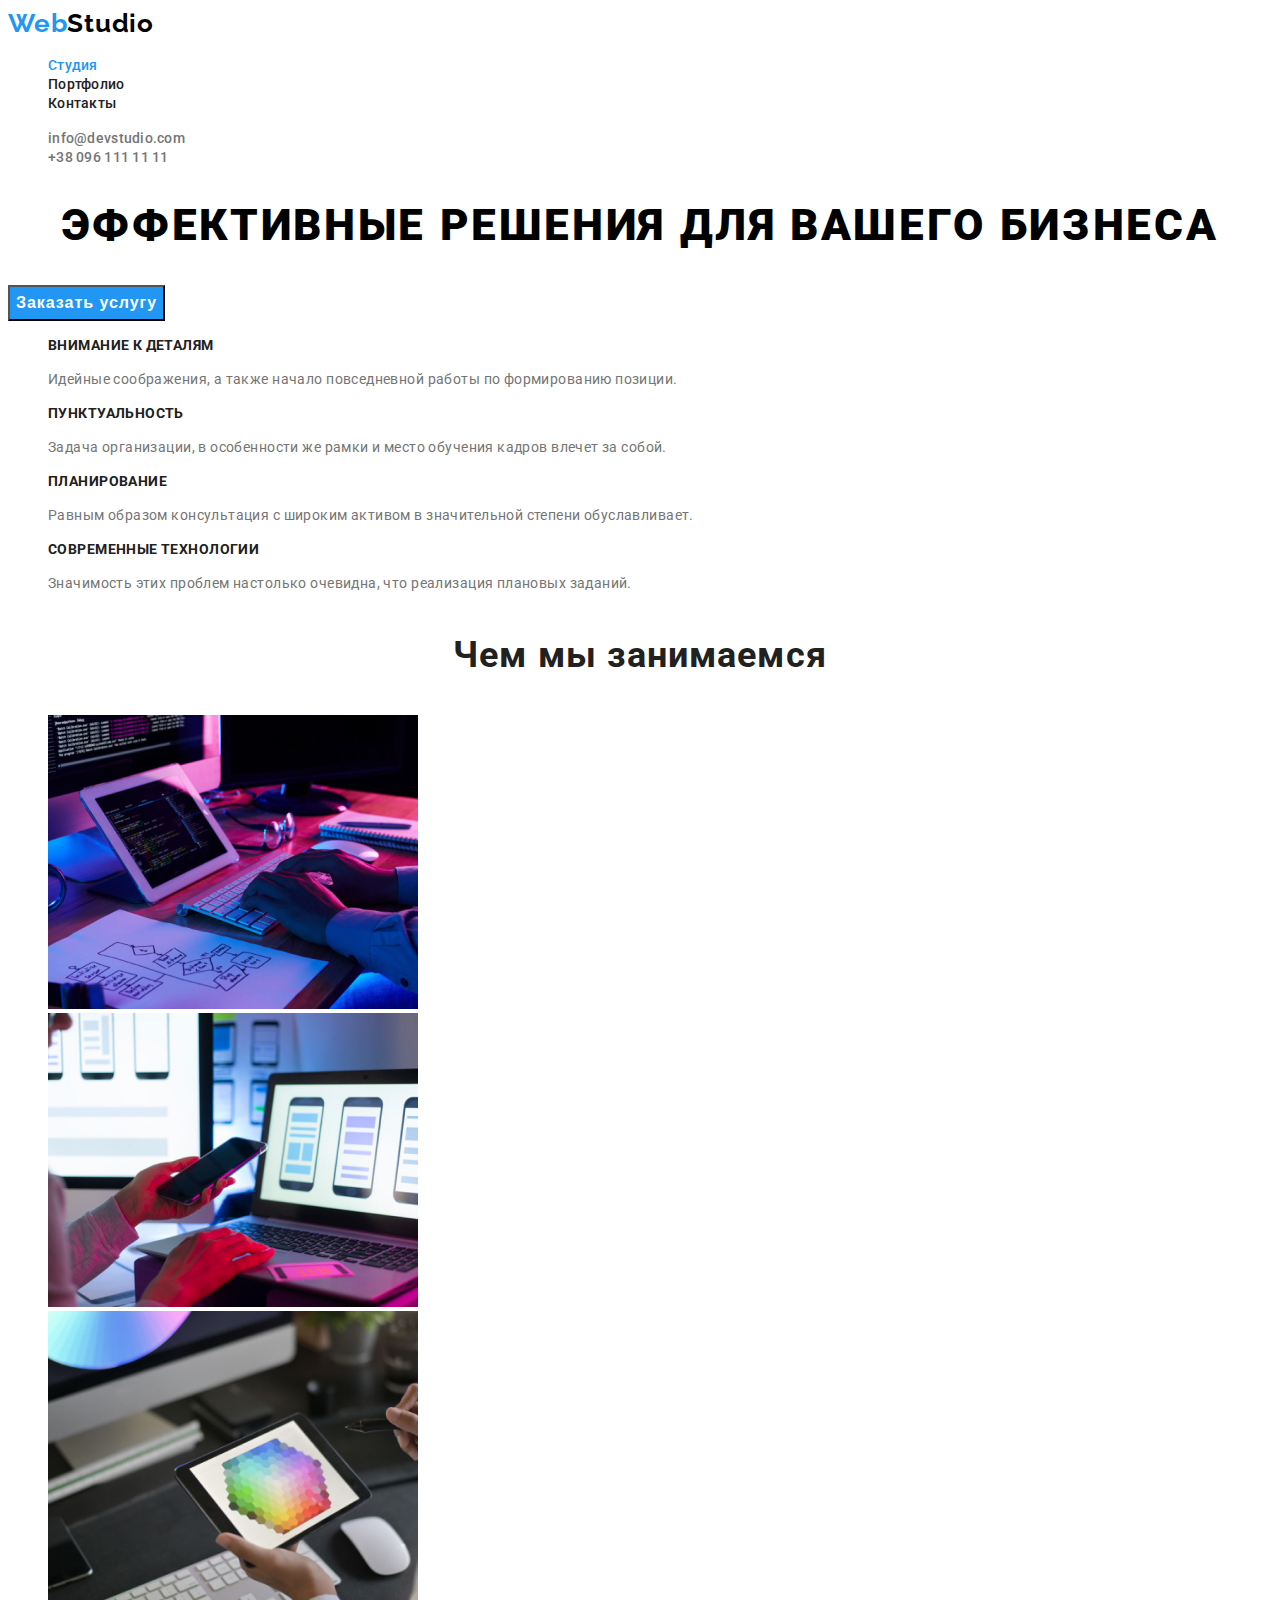
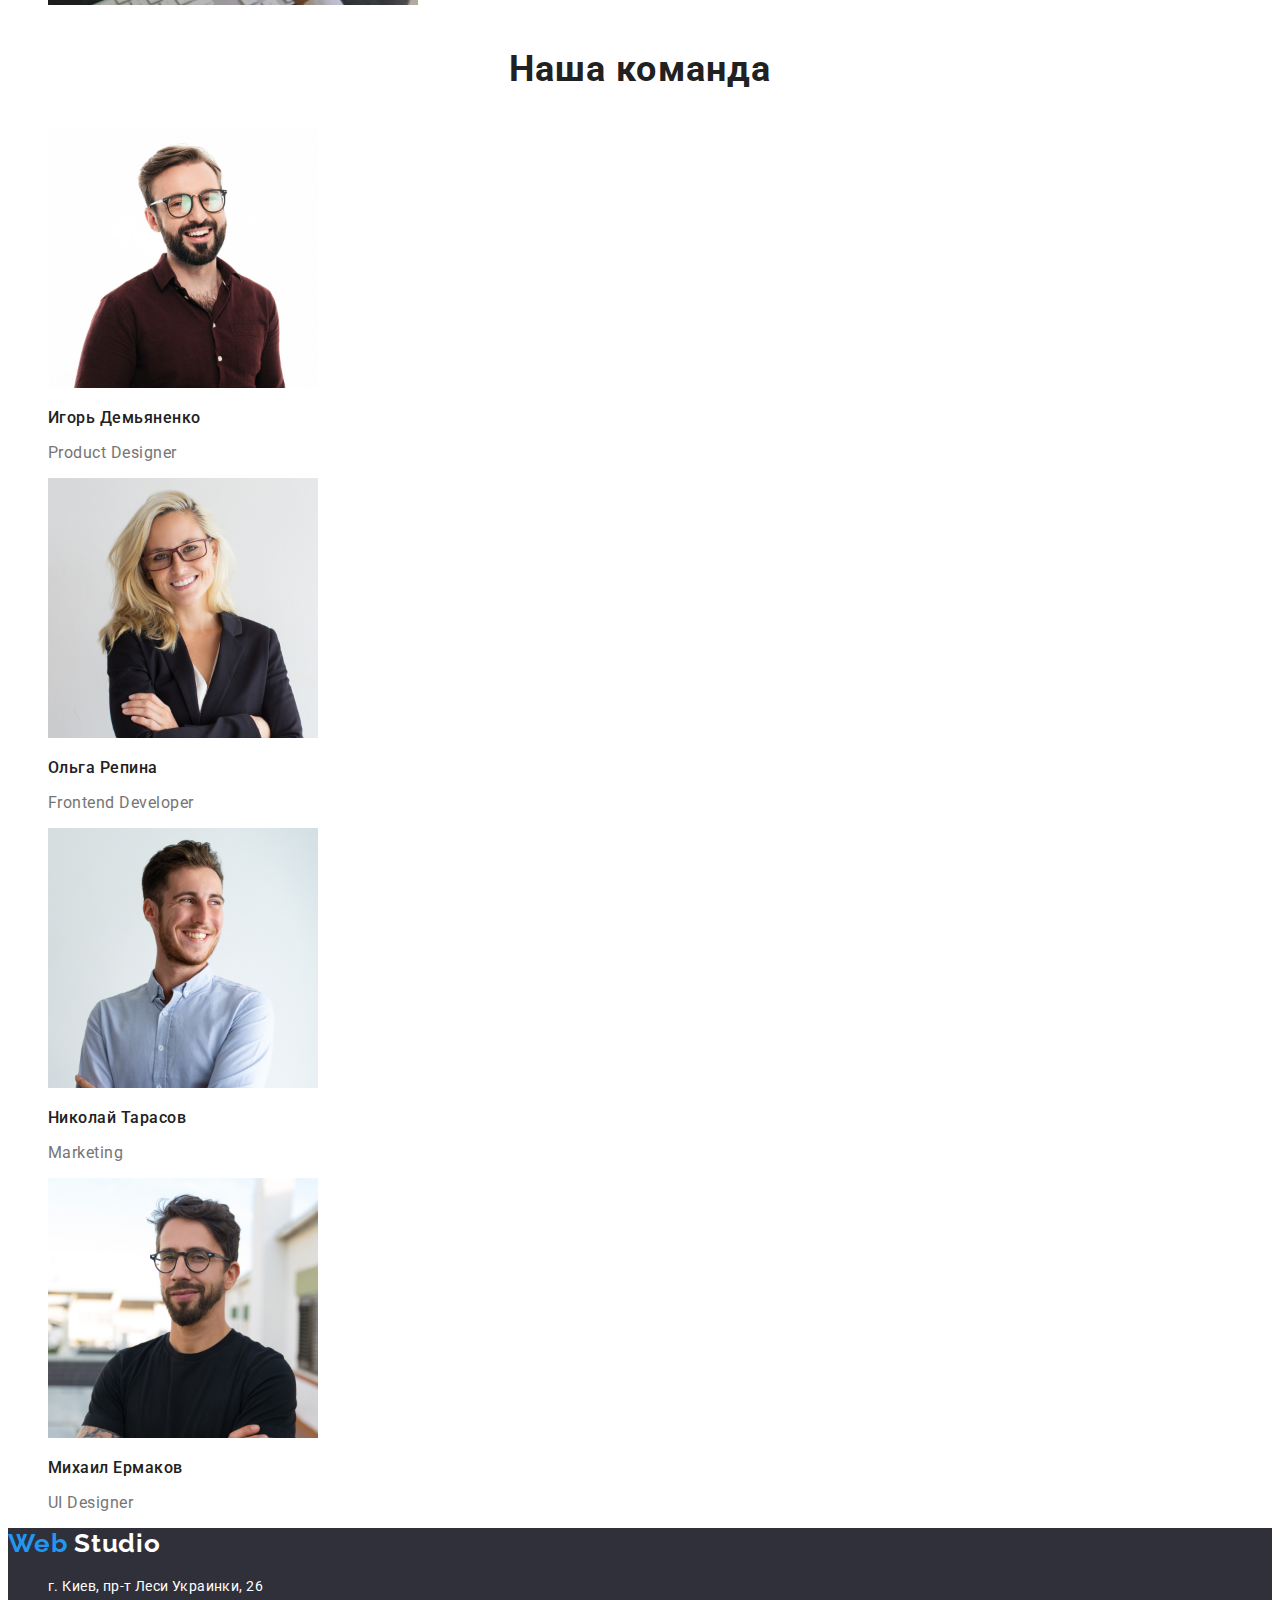
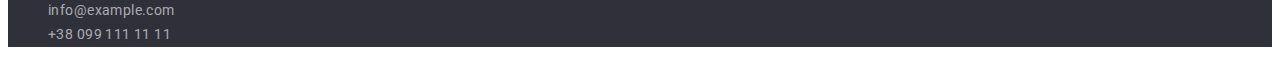
==== index.html @ b29f5819 "Склонировал з ДЗ-2" ====
<!DOCTYPE html>
<html lang="ru">

<head>
  <meta charset="UTF-8" />
  <meta name="viewport" content="width=device-width, initial-scale=1.0" />
  <title>WebStudio</title>
  <link rel="preconnect" href="https://fonts.gstatic.com">
  <link href="https://fonts.googleapis.com/css2?family=Raleway:wght@700&family=Roboto:wght@400;500;700;900&display=swap"
    rel="stylesheet">
  <link rel="stylesheet" href="./css/style.css">
</head>

<body>
  <!-- Шапка -->
  <header class="header">
    <nav class="navigation">
      <a class="logo" href="./index.html"><span class="logo-color">Web</span>Studio</a>
      <ul class="navigation-list">
        <li class="navigation-list-item">
          <a class="navigation-list-link current" href="./index.html">Студия</a>
        </li>
        <li class="navigation-list-item">
          <a class="navigation-list-link" href="portfolio.html">Портфолио</a>
        </li>
        <li class="navigation-list-item">
          <a class="navigation-list-link" href="#">Контакты</a>
        </li>
      </ul>
    </nav>
    <ul class="contact-list">
      <li class="contact-list-item">
        <a class="contact-list-link" href="mailto:info@devstudio.com">info@devstudio.com</a>
      </li>
      <li>
        <a class="contact-list-link" href="tel:+380961111111">+38 096 111 11 11</a>
      </li>
    </ul>
  </header>
  <main>
    <!-- Герой -->
    <section class="hero">
      <h1 class="hero-title">Эффективные решения для вашего бизнеса</h1>
      <button class="hero-button" type="button">Заказать услугу</button>
    </section>

    <!-- Особенности -->
    <section class="features">
      <h2 class="visually-hidden">Особенности</h2>
      <ul class="features-list">
        <li class="features-item">
          <h3 class="features-title">Внимание к деталям</h3>
          <p class="features-desc">
            Идейные соображения, а также начало повседневной работы по
            формированию позиции.
          </p>
        </li>
        <li class="features-item">
          <h3 class="features-title">Пунктуальность</h3>
          <p class="features-desc">
            Задача организации, в особенности же рамки и место обучения кадров
            влечет за собой.
          </p>
        </li>
        <li class="features-item">
          <h3 class="features-title">Планирование</h3>
          <p class="features-desc">
            Равным образом консультация с широким активом в значительной
            степени обуславливает.
          </p>
        </li>
        <li class="features-item">
          <h3 class="features-title">Современные технологии</h3>
          <p class="features-desc">
            Значимость этих проблем настолько очевидна, что реализация
            плановых заданий.
          </p>
        </li>
      </ul>
    </section>

    <!-- Чем мы занимаемся -->
    <section class="development">
      <h2 class="section-title">Чем мы занимаемся</h2>
      <ul class="development-list">
        <li class="development-item">
          <img class="development-img" src="./images/box-1.jpg" alt="Десктопные приложения" />
        </li>
        <li class="development-item">
          <img class="development-img" src="./images/box-2.jpg" alt="Мобильные приложения" />
        </li>
        <li class="development-item">
          <img class="development-img" src="./images/box-3.jpg" alt="Дизайнерские решения" />
        </li>
      </ul>
    </section>

    <!-- Наша команда -->
    <section class="team">
      <h2 class="section-title">Наша команда</h2>
      <ul class="team-list">
        <li class="team-list-item">
          <img class="team-list-img" src="./images/team-1.jpg" alt="фото Игорь Демьяненко" />
          <h3 class="team-list-title">Игорь Демьяненко</h3>
          <p class="team-list-desc">Product Designer</p>
        </li>
        <li class="team-list-item">
          <img class="team-list-img" src="./images/team-2.jpg" alt="фото Ольга Репина" />
          <h3 class="team-list-title">Ольга Репина</h3>
          <p class="team-list-desc">Frontend Developer</p>
        </li>
        <li class="team-list-item">
          <img class="team-list-img" src="./images/team-3.jpg" alt="фото Николай Тарасов" />
          <h3 class="team-list-title">Николай Тарасов</h3>
          <p class="team-list-desc">Marketing</p>
        </li>
        <li class="team-list-item">
          <img class="team-list-img" src="./images/team-4.jpg" alt="фото Михаил Ермаков" />
          <h3 class="team-list-title">Михаил Ермаков</h3>
          <p class="team-list-desc">UI Designer</p>
        </li>
      </ul>
    </section>
  </main>
  <!-- Футер -->
  <footer class="footer">
    <a class="logo" href="./index.html">
      <span class="logo-color">Web</span>
      <span class="logo-color-footer">Studio</span>
    </a>
    <address>
      <ul class="footer-contact">
        <li class="footer-contact-list">
          <a class="footer-contact-link addr" href="https://goo.gl/maps/dvo8h2LJfjRiSJft5" target="_blank">г. Киев, пр-т
            Леси
            Украинки, 26</a>
        </li>
        <li class="footer-contact-list">
          <a class="footer-contact-link" href="mailto:info@example.com">info@example.com</a>
        </li>

        <li class="footer-contact-list">
          <a class="footer-contact-link" href="tel:+380991111111">+38 099 111 11 11</a>
        </li>
      </ul>
    </address>
  </footer>
</body>

</html>
---- css/style.css ----
:root {
  --main-font: "Roboto", sans-serif;
  --logo-font: "Raleway", sans-serif;
  --accent-color: #2196f3;
  --main-color: #757575;
  --title-color: #212121;
  --hero-title-color: #ffffff;
  --first-logo-color: #000000;
  --secondary-logo-color: #ffffff;
  --footer-addr-color: #ffffff;
  --footer-contact-color: rgba(255, 255, 255, 0.6);
  --footer-background-color: #2f303a;
  --white: #ffffff;
}

/* ==================== INDEX.HTML ==================== */

/* ========== GENERAL STYLES ========== */
body {
  font-family: var(--main-font);
}
a {
  text-decoration: none;
}

ul {
  list-style: none;
}

address {
  font-style: normal;
}

.section-title {
  font-weight: 700;
  font-size: 36px;
  line-height: 1.667;
  text-align: center;
  letter-spacing: 0.03em;
  color: var(--title-color);
}

/* ========== HEADER ========== */

.header .current {
  color: var(--accent-color);
}

.logo {
  font-family: var(--logo-font);
  font-weight: 700;
  font-size: 26px;
  line-height: 1.192;
  letter-spacing: 0.03em;
  color: var(--first-logo-color);
}

.logo .logo-color {
  color: var(--accent-color);
}

.navigation-list-link {
  font-weight: 500;
  font-size: 14px;
  line-height: 1.143;
  letter-spacing: 0.02em;
  color: var(--title-color);
}

.navigation-list-link:hover,
.navigation-list-link:focus {
  color: var(--accent-color);
}

.contact-list-link {
  font-weight: 500;
  font-size: 14px;
  line-height: 1.143;
  letter-spacing: 0.02em;
  color: var(--main-color);
}

.contact-list-link:hover,
.contact-list-link:focus {
  color: var(--accent-color);
}

/* ========== HERO ========== */
.hero-title {
  font-weight: 900;
  font-size: 44px;
  line-height: 1.364;
  text-align: center;
  letter-spacing: 0.06em;
  text-transform: uppercase;
  /* color: var(--hero-title-color); */
}

.hero-button {
  font-weight: 700;
  font-size: 16px;
  line-height: 1.875;
  /* display: flex;
  align-items: center;
  text-align: center; */
  letter-spacing: 0.06em;
  color: var(--hero-title-color);
  background-color: var(--accent-color);
}

/* ========== FEATURES ========== */
.visually-hidden {
  position: absolute;
  width: 1px;
  height: 1px;
  margin: -1px;
  border: 0;
  padding: 0;

  white-space: nowrap;
  clip-path: inset(100%);
  clip: rect(0 0 0 0);
  overflow: hidden;
}
.features-title {
  font-weight: 700;
  font-size: 14px;
  line-height: 1.143;
  letter-spacing: 0.03em;
  text-transform: uppercase;
  color: var(--title-color);
}
.features-desc {
  font-weight: normal;
  font-size: 14px;
  line-height: 1.715;
  letter-spacing: 0.03em;
  color: var(--main-color);
}

/* ========== DEVELOPMENT ========== */

.development-img {
  width: 370px;
  height: 294px;
}

/* ========== TEAM ========== */
.team-list-img {
  width: 270px;
  height: 260px;
}

.team-list-title {
  font-weight: 500;
  font-size: 16px;
  line-height: 1.188;
  /* text-align: center; */
  letter-spacing: 0.03em;
  color: var(--title-color);
}

.team-list-desc {
  font-weight: 400;
  font-size: 16px;
  line-height: 1.188;
  /* text-align: center; */
  letter-spacing: 0.03em;
  color: var(--main-color);
}

/* ========== FOOTER ========== */
.logo .logo-color-footer {
  color: var(--secondary-logo-color);
}

.footer-contact-link {
  font-weight: 400;
  font-size: 14px;
  line-height: 1.714;
  letter-spacing: 0.03em;
  color: var(--footer-contact-color);
}

.footer-contact-link.addr {
  color: var(--footer-addr-color);
}

.footer {
  background-color: var(--footer-background-color);
}

.footer-contact-link:hover,
.footer-contact-link:focus {
  color: var(--accent-color);
}

/* ==================== PORTFOLIO.HTML ==================== */

/* ========== FILTERS ========== */

.button {
  font-family: inherit;
  font-weight: 500;
  font-size: 16px;
  line-height: 1.625;
  text-align: center;
  letter-spacing: 0.03em;
  color: var(--title-color);
}

.button:hover,
.button:focus {
  color: var(--white);
  background-color: var(--accent-color);
}

/* ========== PORTFOLIO LIST ========== */
.portfolio-link-img {
  width: 370px;
  height: 294px;
}
.portfolio-link-title {
  font-weight: 700;
  font-size: 18px;
  line-height: 2;
  color: var(--title-color);
}

.portfolio-link-desc {
  font-weight: 400;
  font-size: 16px;
  line-height: 1.875;
  letter-spacing: 0.03em;
  color: var(--main-color);
}
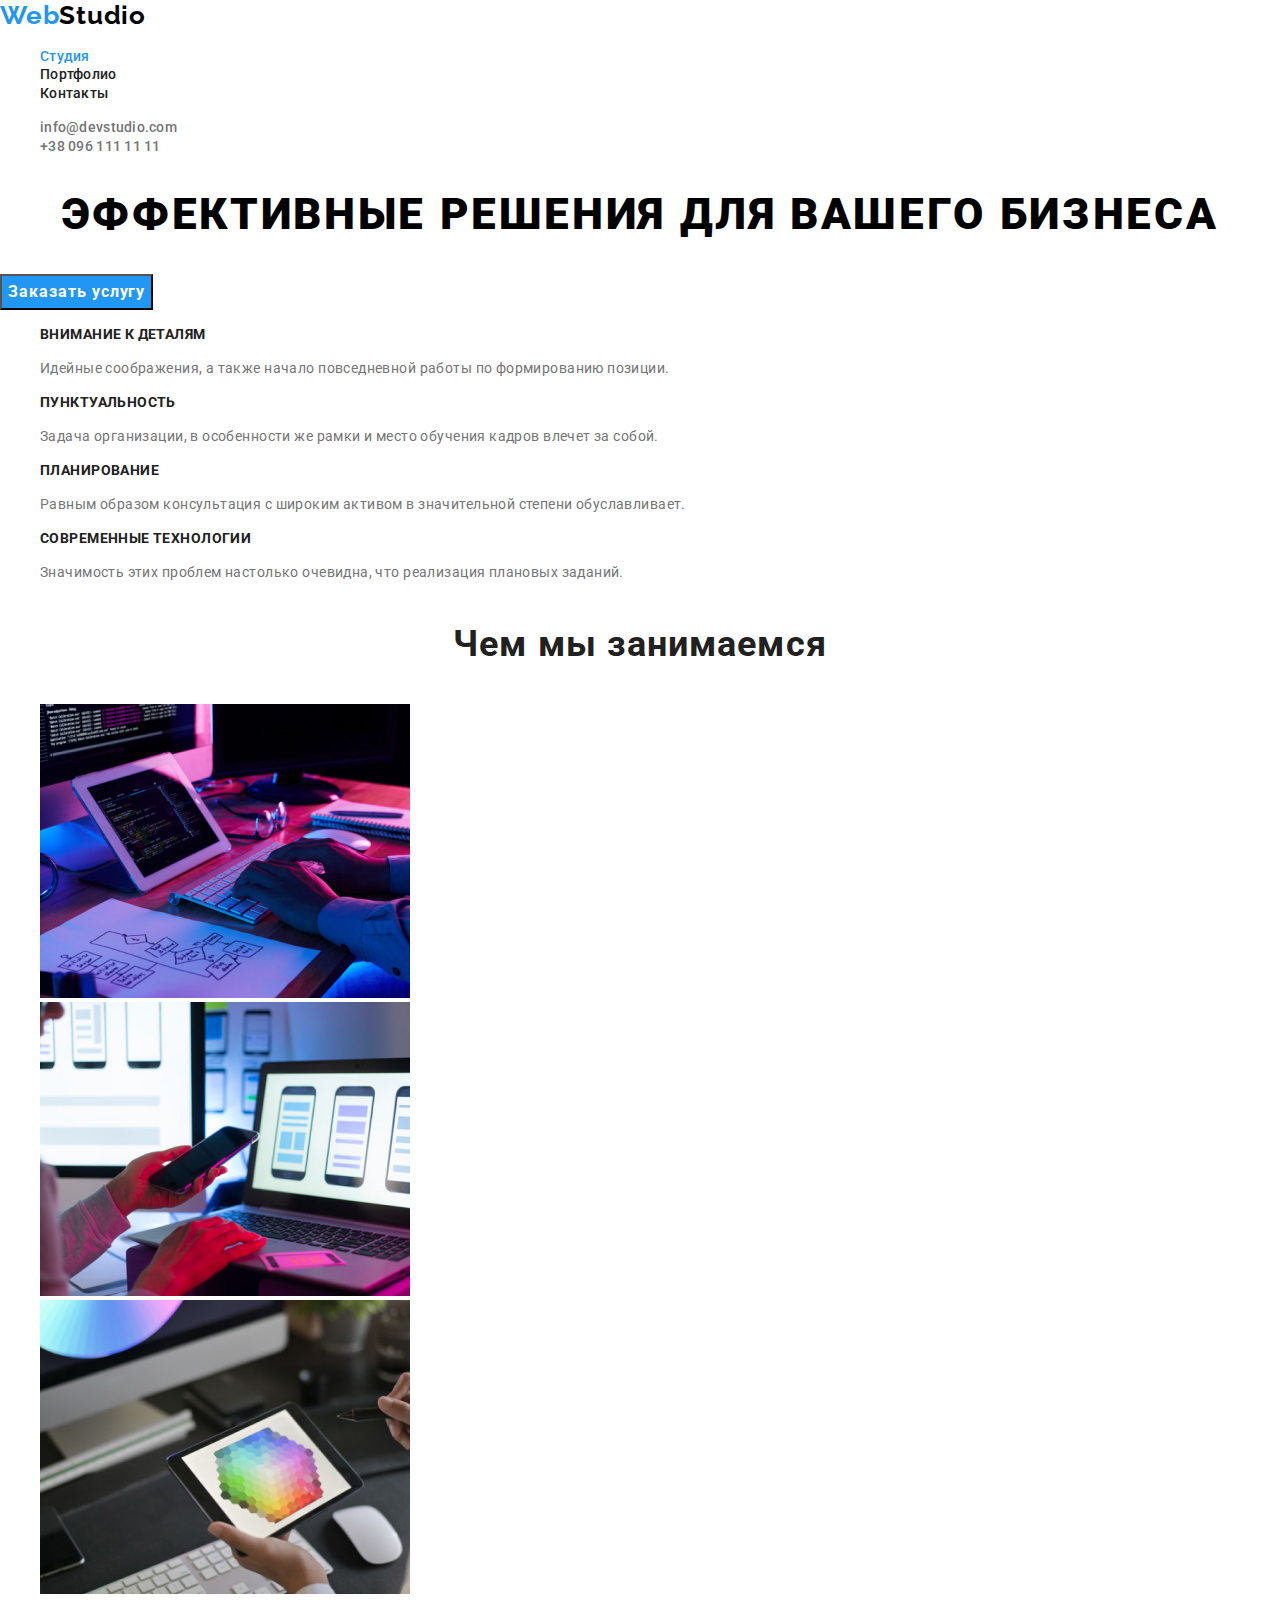
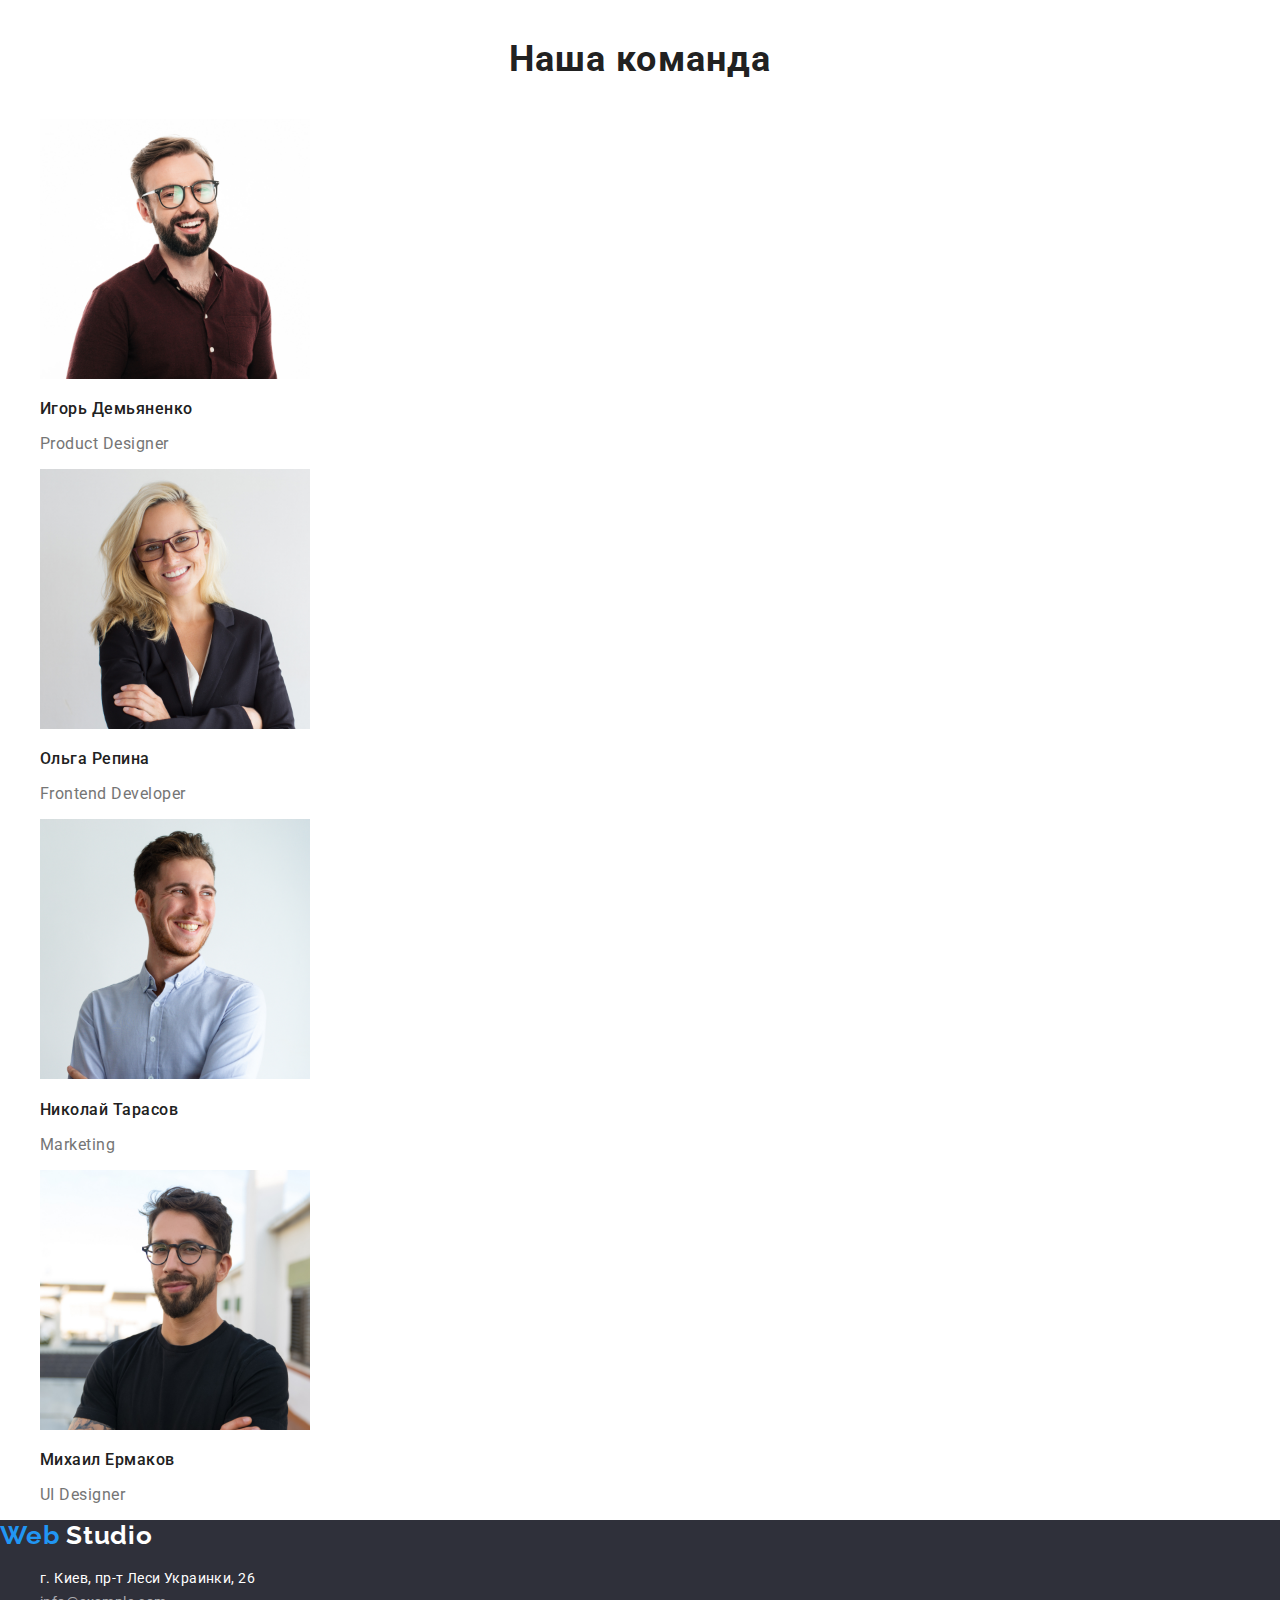
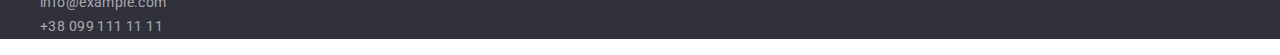
==== commit fb59bb9f: "Подключил modern-narmalize" ====
--- a/index.html
+++ b/index.html
@@ -8,6 +8,7 @@
   <link rel="preconnect" href="https://fonts.gstatic.com">
   <link href="https://fonts.googleapis.com/css2?family=Raleway:wght@700&family=Roboto:wght@400;500;700;900&display=swap"
     rel="stylesheet">
+  <link rel="stylesheet" href="https://cdnjs.cloudflare.com/ajax/libs/modern-normalize/1.0.0/modern-normalize.min.css">
   <link rel="stylesheet" href="./css/style.css">
 </head>
 
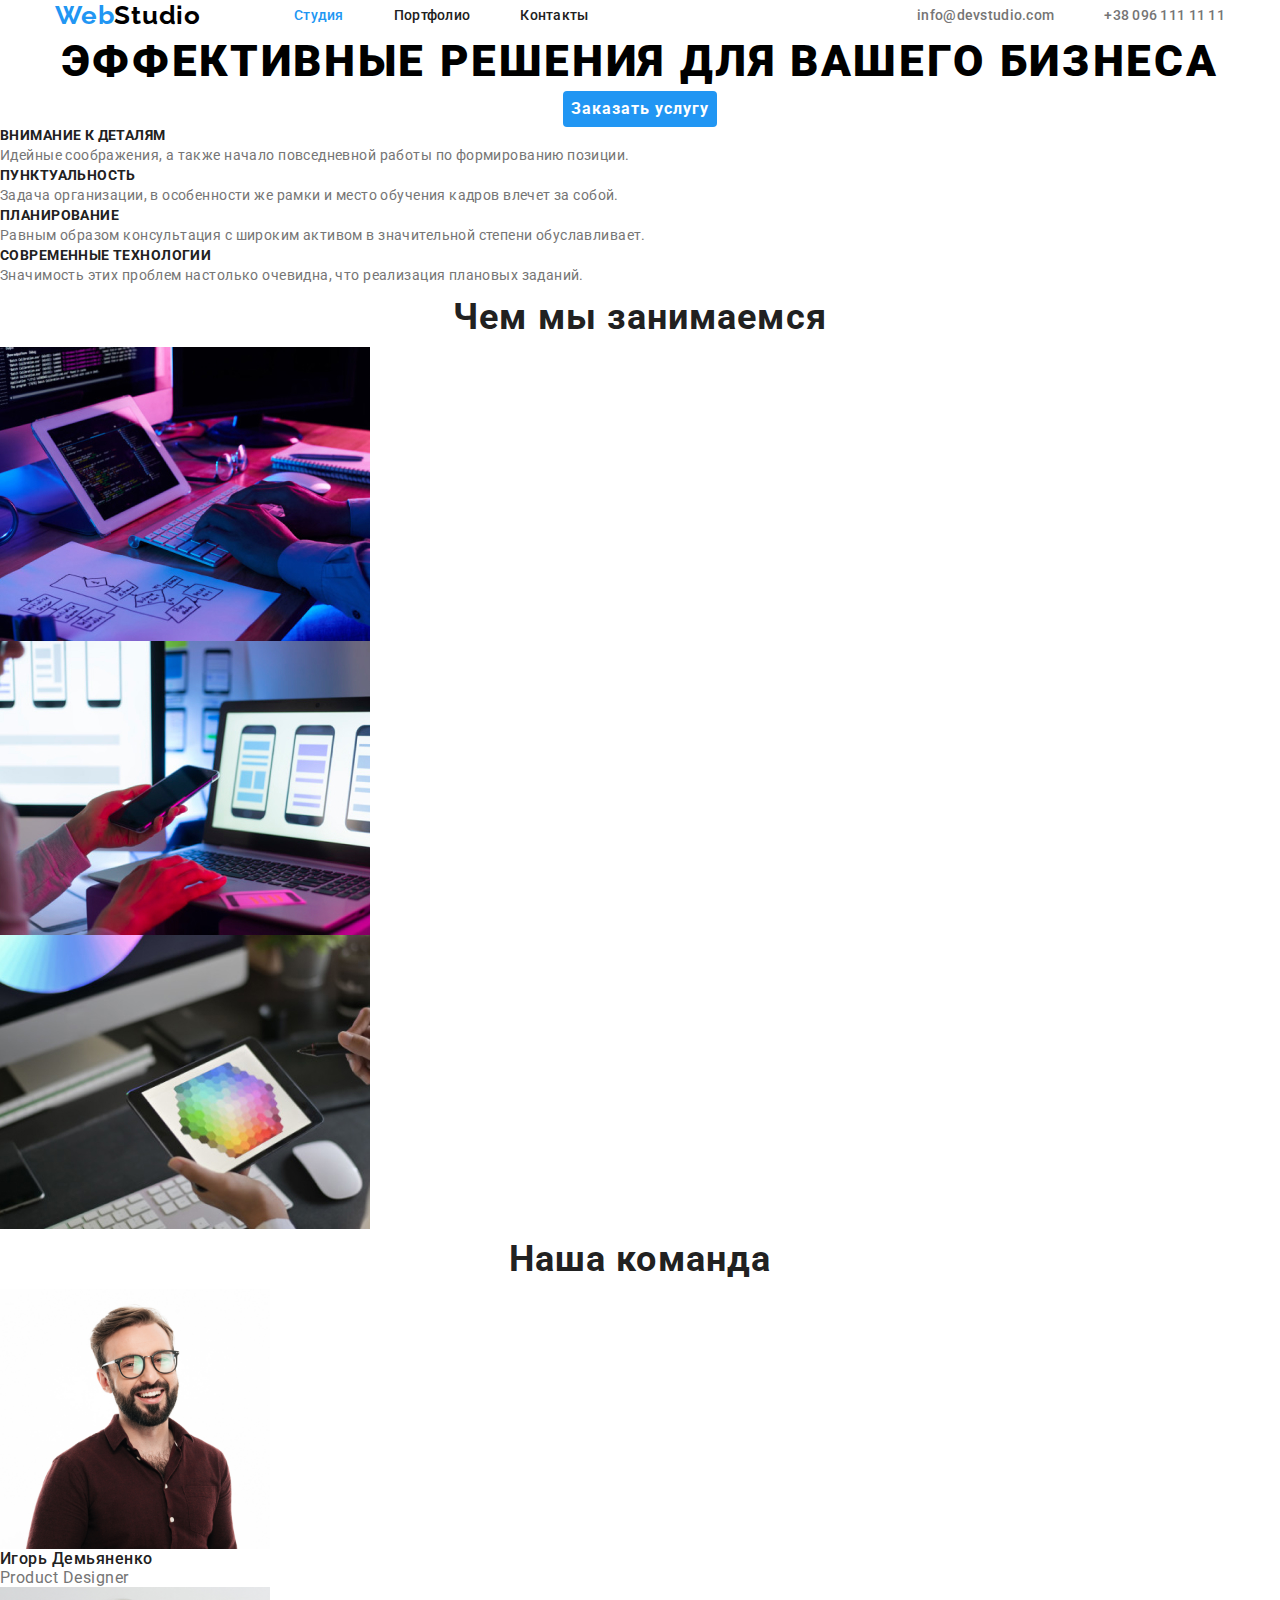
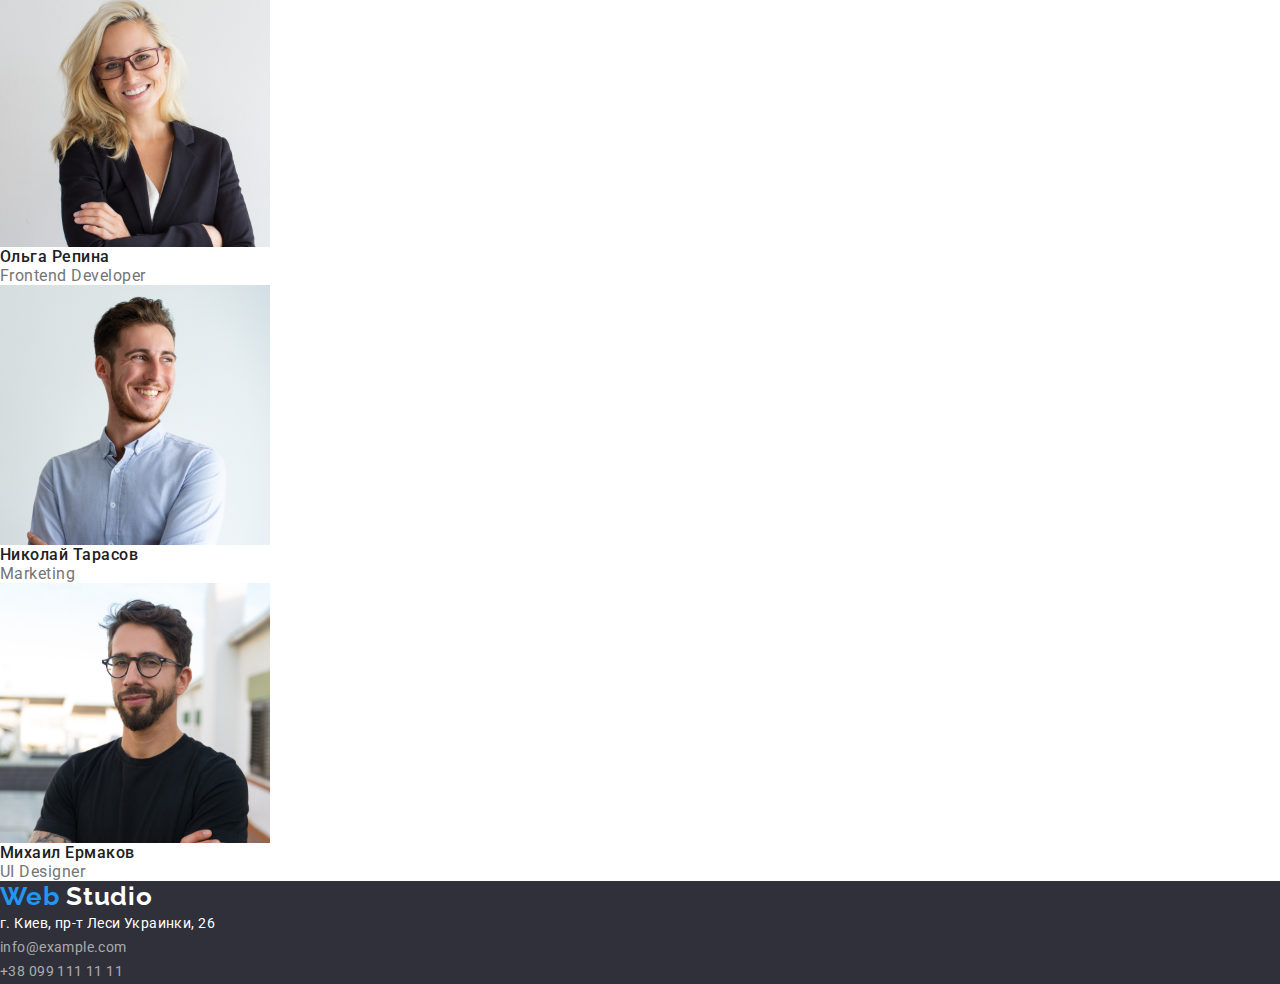
==== commit 9ff20dd2: "Оформил Header + min hero" ====
--- a/index.html
+++ b/index.html
@@ -15,34 +15,38 @@
 <body>
   <!-- Шапка -->
   <header class="header">
-    <nav class="navigation">
-      <a class="logo" href="./index.html"><span class="logo-color">Web</span>Studio</a>
-      <ul class="navigation-list">
-        <li class="navigation-list-item">
-          <a class="navigation-list-link current" href="./index.html">Студия</a>
+    <div class="container">
+      <nav class="navigation">
+        <a class="logo" href="./index.html"><span class="logo-color">Web</span>Studio</a>
+        <ul class="navigation-list">
+          <li class="navigation-list-item">
+            <a class="navigation-list-link current" href="./index.html">Студия</a>
+          </li>
+          <li class="navigation-list-item">
+            <a class="navigation-list-link" href="portfolio.html">Портфолио</a>
+          </li>
+          <li class="navigation-list-item">
+            <a class="navigation-list-link" href="#">Контакты</a>
+          </li>
+        </ul>
+      </nav>
+      <ul class="contact-list">
+        <li class="contact-list-item">
+          <a class="contact-list-link" href="mailto:info@devstudio.com">info@devstudio.com</a>
         </li>
-        <li class="navigation-list-item">
-          <a class="navigation-list-link" href="portfolio.html">Портфолио</a>
-        </li>
-        <li class="navigation-list-item">
-          <a class="navigation-list-link" href="#">Контакты</a>
+        <li>
+          <a class="contact-list-link" href="tel:+380961111111">+38 096 111 11 11</a>
         </li>
       </ul>
-    </nav>
-    <ul class="contact-list">
-      <li class="contact-list-item">
-        <a class="contact-list-link" href="mailto:info@devstudio.com">info@devstudio.com</a>
-      </li>
-      <li>
-        <a class="contact-list-link" href="tel:+380961111111">+38 096 111 11 11</a>
-      </li>
-    </ul>
+    </div>
   </header>
   <main>
     <!-- Герой -->
     <section class="hero">
-      <h1 class="hero-title">Эффективные решения для вашего бизнеса</h1>
-      <button class="hero-button" type="button">Заказать услугу</button>
+      <div class="container">
+        <h1 class="hero-title">Эффективные решения для вашего бизнеса</h1>
+        <button class="hero-button" type="button">Заказать услугу</button>
+      </div>
     </section>
 
     <!-- Особенности -->
--- a/css/style.css
+++ b/css/style.css
@@ -18,6 +18,7 @@
 /* ========== GENERAL STYLES ========== */
 body {
   font-family: var(--main-font);
+  /* width: 1600px; */
 }
 a {
   text-decoration: none;
@@ -25,10 +26,29 @@
 
 ul {
   list-style: none;
+  margin: 0;
+  padding: 0;
 }
 
 address {
   font-style: normal;
+}
+
+h1,
+h2,
+h3,
+h4,
+h5,
+h6 {
+  margin: 0;
+}
+
+p {
+  margin: 0;
+}
+
+img {
+  display: block;
 }
 
 .section-title {
@@ -40,13 +60,53 @@
   color: var(--title-color);
 }
 
+.container {
+  width: 1200px;
+  margin: 0 auto;
+  padding: 0 15px;
+}
+
 /* ========== HEADER ========== */
+.header .logo {
+  margin-right: 93px;
+}
+
+.navigation-list-item:not(:last-child) {
+  margin-right: 50px;
+}
+
+.contact-list {
+  margin-left: auto;
+}
+
+.contact-list-item:not(:last-child) {
+  margin-right: 50px;
+}
+
+.header .container {
+  display: flex;
+  align-items: center;
+}
+
+.navigation {
+  display: flex;
+  align-items: center;
+}
+
+.navigation-list {
+  display: flex;
+}
+
+.contact-list {
+  display: flex;
+}
 
 .header .current {
   color: var(--accent-color);
 }
 
 .logo {
+  margin-right: ;
   font-family: var(--logo-font);
   font-weight: 700;
   font-size: 26px;
@@ -86,7 +146,12 @@
 }
 
 /* ========== HERO ========== */
+
 .hero-title {
+  /* padding-left: 452px;
+  padding-right: 452px;
+  padding-bottom: 30px; */
+
   font-weight: 900;
   font-size: 44px;
   line-height: 1.364;
@@ -96,13 +161,18 @@
   /* color: var(--hero-title-color); */
 }
 
+.hero .hero-button {
+  display: block;
+  margin: 0 auto;
+  border-radius: 4px;
+  border-color: transparent;
+  cursor: pointer;
+}
+
 .hero-button {
   font-weight: 700;
   font-size: 16px;
   line-height: 1.875;
-  /* display: flex;
-  align-items: center;
-  text-align: center; */
   letter-spacing: 0.06em;
   color: var(--hero-title-color);
   background-color: var(--accent-color);
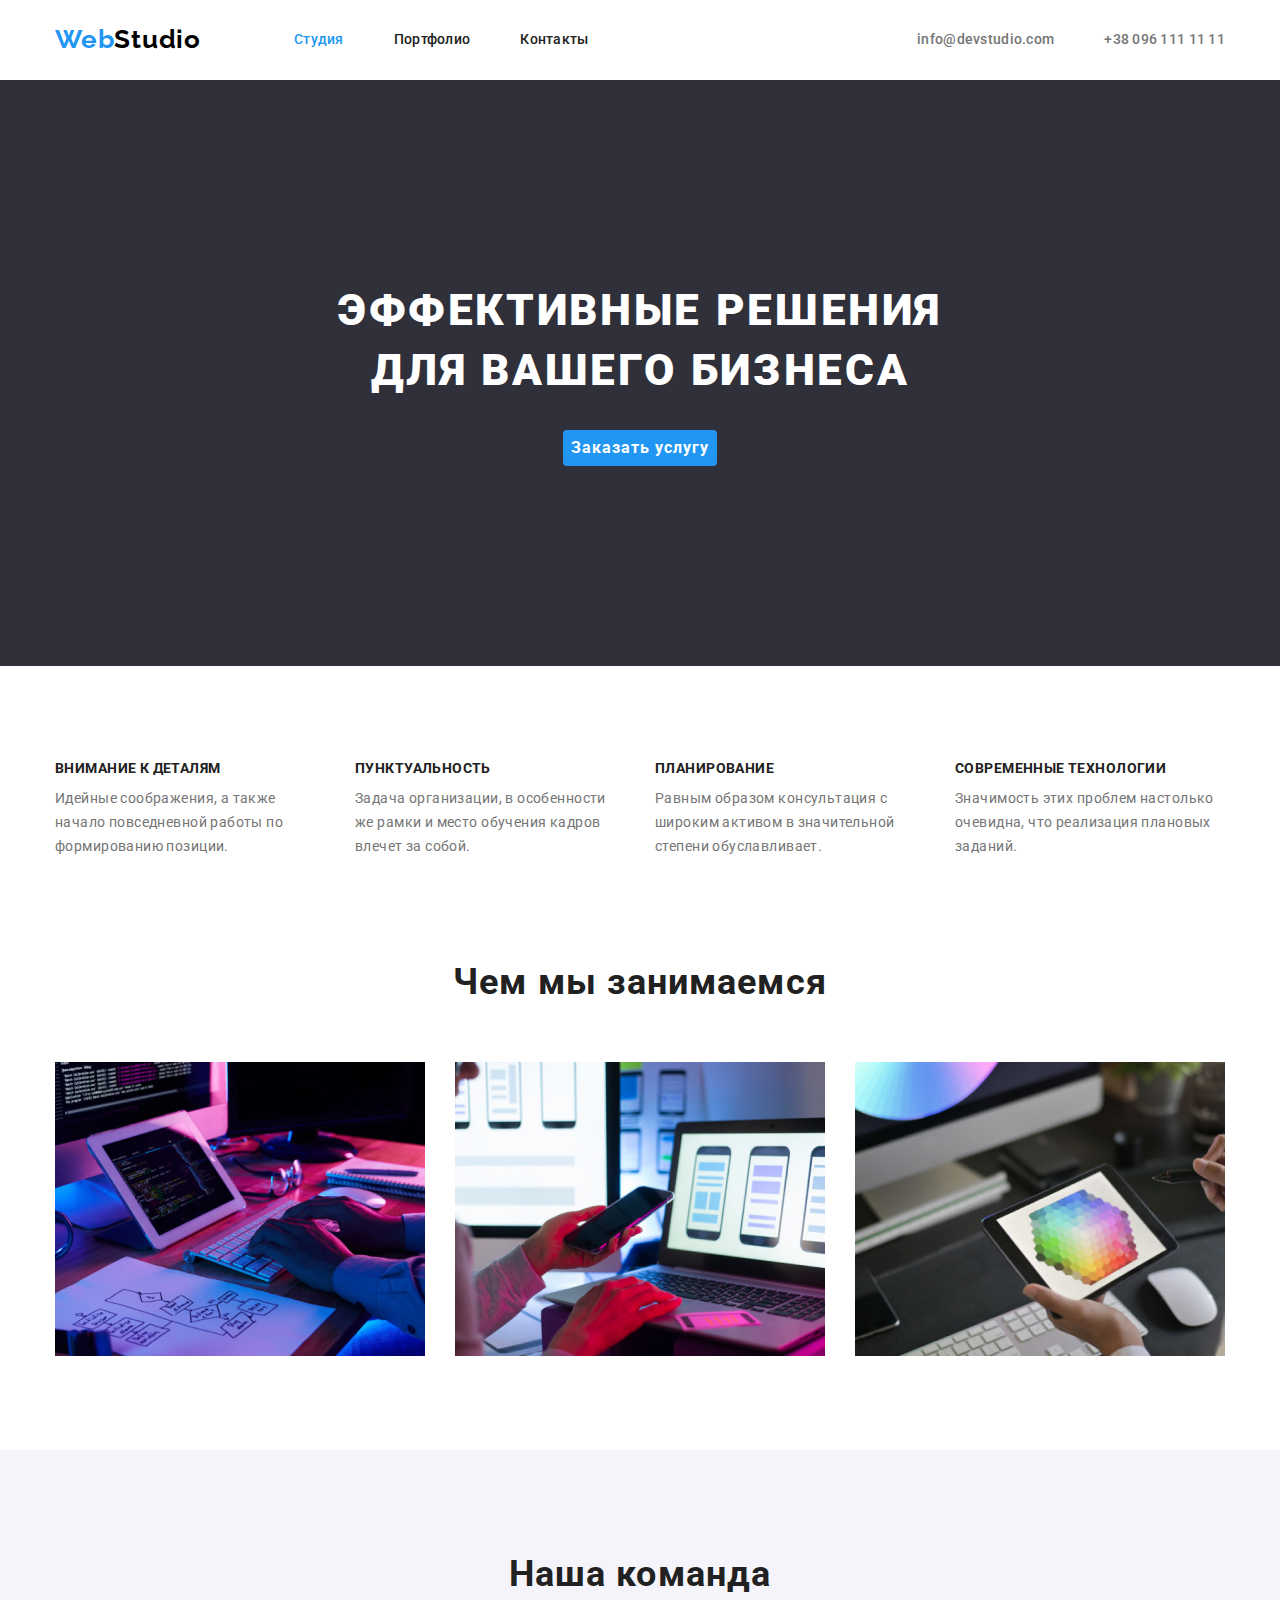
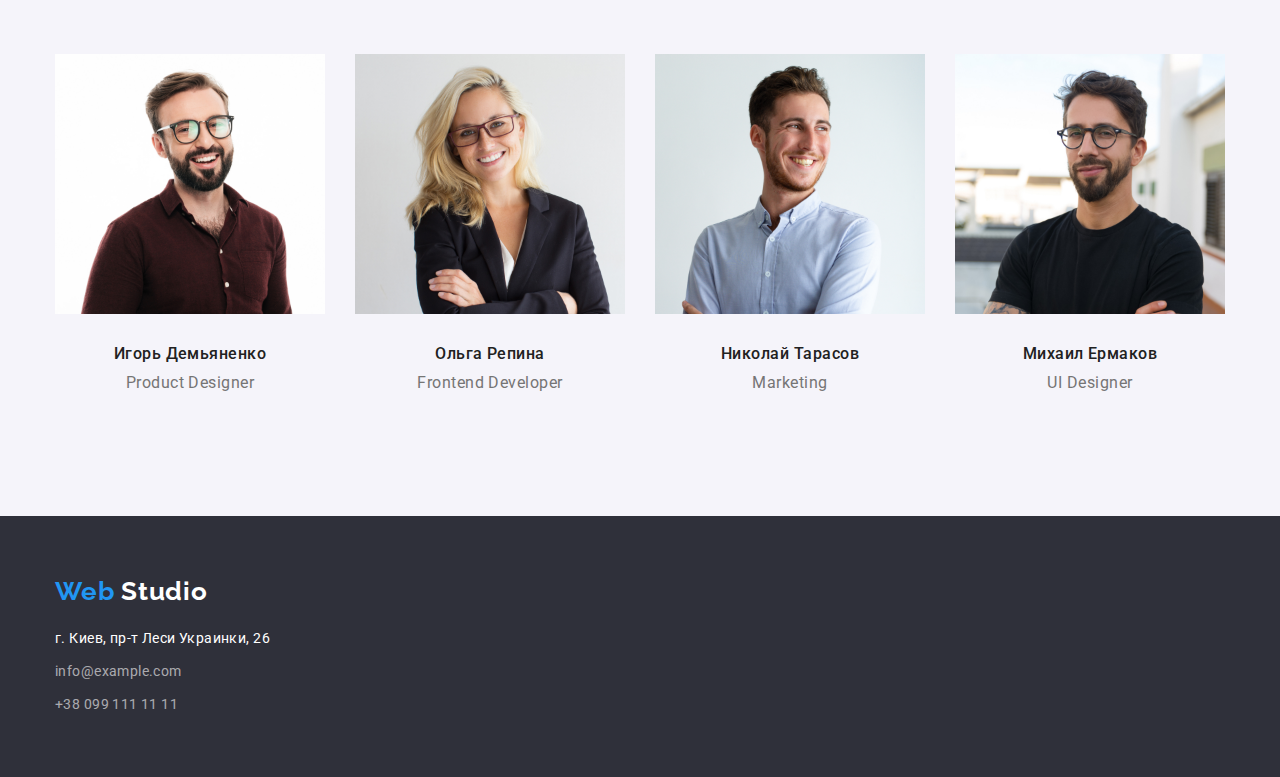
==== commit 503b1af1: "Добавил flex B index.html" ====
--- a/index.html
+++ b/index.html
@@ -50,105 +50,125 @@
     </section>
 
     <!-- Особенности -->
-    <section class="features">
-      <h2 class="visually-hidden">Особенности</h2>
-      <ul class="features-list">
-        <li class="features-item">
-          <h3 class="features-title">Внимание к деталям</h3>
-          <p class="features-desc">
-            Идейные соображения, а также начало повседневной работы по
-            формированию позиции.
-          </p>
-        </li>
-        <li class="features-item">
-          <h3 class="features-title">Пунктуальность</h3>
-          <p class="features-desc">
-            Задача организации, в особенности же рамки и место обучения кадров
-            влечет за собой.
-          </p>
-        </li>
-        <li class="features-item">
-          <h3 class="features-title">Планирование</h3>
-          <p class="features-desc">
-            Равным образом консультация с широким активом в значительной
-            степени обуславливает.
-          </p>
-        </li>
-        <li class="features-item">
-          <h3 class="features-title">Современные технологии</h3>
-          <p class="features-desc">
-            Значимость этих проблем настолько очевидна, что реализация
-            плановых заданий.
-          </p>
-        </li>
-      </ul>
+    <section class="features section">
+      <div class="container">
+        <h2 class="visually-hidden">Особенности</h2>
+        <ul class="features-list">
+          <li class="features-item">
+            <h3 class="features-title">Внимание к деталям</h3>
+            <p class="features-desc">
+              Идейные соображения, а также начало повседневной работы по
+              формированию позиции.
+            </p>
+          </li>
+          <li class="features-item">
+            <h3 class="features-title">Пунктуальность</h3>
+            <p class="features-desc">
+              Задача организации, в особенности же рамки и место обучения кадров
+              влечет за собой.
+            </p>
+          </li>
+          <li class="features-item">
+            <h3 class="features-title">Планирование</h3>
+            <p class="features-desc">
+              Равным образом консультация с широким активом в значительной
+              степени обуславливает.
+            </p>
+          </li>
+          <li class="features-item">
+            <h3 class="features-title">Современные технологии</h3>
+            <p class="features-desc">
+              Значимость этих проблем настолько очевидна, что реализация
+              плановых заданий.
+            </p>
+          </li>
+        </ul>
+      </div>
+
     </section>
 
     <!-- Чем мы занимаемся -->
-    <section class="development">
-      <h2 class="section-title">Чем мы занимаемся</h2>
-      <ul class="development-list">
-        <li class="development-item">
-          <img class="development-img" src="./images/box-1.jpg" alt="Десктопные приложения" />
-        </li>
-        <li class="development-item">
-          <img class="development-img" src="./images/box-2.jpg" alt="Мобильные приложения" />
-        </li>
-        <li class="development-item">
-          <img class="development-img" src="./images/box-3.jpg" alt="Дизайнерские решения" />
-        </li>
-      </ul>
+    <section class="development section">
+      <div class="container">
+        <h2 class="section-title">Чем мы занимаемся</h2>
+        <ul class="development-list">
+          <li class="development-item">
+            <img class="development-img" src="./images/box-1.jpg" alt="Десктопные приложения" />
+          </li>
+          <li class="development-item">
+            <img class="development-img" src="./images/box-2.jpg" alt="Мобильные приложения" />
+          </li>
+          <li class="development-item">
+            <img class="development-img" src="./images/box-3.jpg" alt="Дизайнерские решения" />
+          </li>
+        </ul>
+      </div>
+
     </section>
 
     <!-- Наша команда -->
-    <section class="team">
-      <h2 class="section-title">Наша команда</h2>
-      <ul class="team-list">
-        <li class="team-list-item">
-          <img class="team-list-img" src="./images/team-1.jpg" alt="фото Игорь Демьяненко" />
-          <h3 class="team-list-title">Игорь Демьяненко</h3>
-          <p class="team-list-desc">Product Designer</p>
-        </li>
-        <li class="team-list-item">
-          <img class="team-list-img" src="./images/team-2.jpg" alt="фото Ольга Репина" />
-          <h3 class="team-list-title">Ольга Репина</h3>
-          <p class="team-list-desc">Frontend Developer</p>
-        </li>
-        <li class="team-list-item">
-          <img class="team-list-img" src="./images/team-3.jpg" alt="фото Николай Тарасов" />
-          <h3 class="team-list-title">Николай Тарасов</h3>
-          <p class="team-list-desc">Marketing</p>
-        </li>
-        <li class="team-list-item">
-          <img class="team-list-img" src="./images/team-4.jpg" alt="фото Михаил Ермаков" />
-          <h3 class="team-list-title">Михаил Ермаков</h3>
-          <p class="team-list-desc">UI Designer</p>
-        </li>
-      </ul>
+    <section class="team section">
+      <div class="container">
+        <h2 class="section-title">Наша команда</h2>
+        <ul class="team-list">
+          <li class="team-list-item">
+            <img class="team-list-img" src="./images/team-1.jpg" alt="фото Игорь Демьяненко" />
+            <div class="team-desc">
+              <h3 class="team-list-title">Игорь Демьяненко</h3>
+              <p class="team-list-desc">Product Designer</p>
+            </div>
+          </li>
+          <li class="team-list-item">
+            <img class="team-list-img" src="./images/team-2.jpg" alt="фото Ольга Репина" />
+            <div class="team-desc">
+              <h3 class="team-list-title">Ольга Репина</h3>
+              <p class="team-list-desc">Frontend Developer</p>
+            </div>
+          </li>
+          <li class="team-list-item">
+            <img class="team-list-img" src="./images/team-3.jpg" alt="фото Николай Тарасов" />
+            <div class="team-desc">
+              <h3 class="team-list-title">Николай Тарасов</h3>
+              <p class="team-list-desc">Marketing</p>
+            </div>
+          </li>
+          <li class="team-list-item">
+            <img class="team-list-img" src="./images/team-4.jpg" alt="фото Михаил Ермаков" />
+            <div class="team-desc">
+              <h3 class="team-list-title">Михаил Ермаков</h3>
+              <p class="team-list-desc">UI Designer</p>
+            </div>
+          </li>
+        </ul>
+      </div>
+
     </section>
   </main>
   <!-- Футер -->
   <footer class="footer">
-    <a class="logo" href="./index.html">
-      <span class="logo-color">Web</span>
-      <span class="logo-color-footer">Studio</span>
-    </a>
-    <address>
-      <ul class="footer-contact">
-        <li class="footer-contact-list">
-          <a class="footer-contact-link addr" href="https://goo.gl/maps/dvo8h2LJfjRiSJft5" target="_blank">г. Киев, пр-т
-            Леси
-            Украинки, 26</a>
-        </li>
-        <li class="footer-contact-list">
-          <a class="footer-contact-link" href="mailto:info@example.com">info@example.com</a>
-        </li>
+    <div class="container">
+      <a class="logo" href="./index.html">
+        <span class="logo-color">Web</span>
+        <span class="logo-color-footer">Studio</span>
+      </a>
+      <address>
+        <ul class="footer-contact">
+          <li class="footer-contact-list">
+            <a class="footer-contact-link addr" href="https://goo.gl/maps/dvo8h2LJfjRiSJft5" target="_blank">г. Киев,
+              пр-т
+              Леси
+              Украинки, 26</a>
+          </li>
+          <li class="footer-contact-list">
+            <a class="footer-contact-link" href="mailto:info@example.com">info@example.com</a>
+          </li>
 
-        <li class="footer-contact-list">
-          <a class="footer-contact-link" href="tel:+380991111111">+38 099 111 11 11</a>
-        </li>
-      </ul>
-    </address>
+          <li class="footer-contact-list">
+            <a class="footer-contact-link" href="tel:+380991111111">+38 099 111 11 11</a>
+          </li>
+        </ul>
+      </address>
+    </div>
   </footer>
 </body>
 
--- a/css/style.css
+++ b/css/style.css
@@ -11,6 +11,8 @@
   --footer-contact-color: rgba(255, 255, 255, 0.6);
   --footer-background-color: #2f303a;
   --white: #ffffff;
+  --main-background-color: #e5e5e5;
+  --secondary-background-color: #f5f4fa;
 }
 
 /* ==================== INDEX.HTML ==================== */
@@ -18,7 +20,8 @@
 /* ========== GENERAL STYLES ========== */
 body {
   font-family: var(--main-font);
-  /* width: 1600px; */
+  margin: 0 auto;
+  max-width: 1600px;
 }
 a {
   text-decoration: none;
@@ -66,7 +69,16 @@
   padding: 0 15px;
 }
 
+.section {
+  padding-top: 94px;
+  padding-bottom: 94px;
+}
 /* ========== HEADER ========== */
+.header {
+  padding-top: 24px;
+  padding-bottom: 25px;
+}
+
 .header .logo {
   margin-right: 93px;
 }
@@ -106,7 +118,6 @@
 }
 
 .logo {
-  margin-right: ;
   font-family: var(--logo-font);
   font-weight: 700;
   font-size: 26px;
@@ -146,26 +157,29 @@
 }
 
 /* ========== HERO ========== */
+.hero {
+  padding-top: 200px;
+  padding-bottom: 200px;
+  background-color: var(--footer-background-color);
+}
 
 .hero-title {
-  /* padding-left: 452px;
-  padding-right: 452px;
-  padding-bottom: 30px; */
-
+  margin: 0 auto 30px;
+  width: 696px;
   font-weight: 900;
   font-size: 44px;
   line-height: 1.364;
   text-align: center;
   letter-spacing: 0.06em;
   text-transform: uppercase;
-  /* color: var(--hero-title-color); */
+  color: var(--hero-title-color);
 }
 
 .hero .hero-button {
   display: block;
   margin: 0 auto;
+  border-color: transparent;
   border-radius: 4px;
-  border-color: transparent;
   cursor: pointer;
 }
 
@@ -179,6 +193,20 @@
 }
 
 /* ========== FEATURES ========== */
+
+.features .features-list {
+  display: flex;
+}
+
+.features-item:not(:last-child) {
+  margin-right: 30px;
+  max-width: 270px;
+}
+
+.features-title {
+  margin-bottom: 10px;
+}
+
 .visually-hidden {
   position: absolute;
   width: 1px;
@@ -210,22 +238,55 @@
 
 /* ========== DEVELOPMENT ========== */
 
+.development .section-title {
+  margin-bottom: 50px;
+}
+
+.development.section {
+  padding-top: 0px;
+}
+
+.development-list {
+  display: flex;
+  justify-content: space-between;
+}
+
 .development-img {
   width: 370px;
   height: 294px;
 }
 
 /* ========== TEAM ========== */
+.team.section {
+  background-color: var(--secondary-background-color);
+}
+
+.team .section-title {
+  margin-bottom: 50px;
+}
+
+.team .team-list {
+  display: flex;
+  justify-content: space-between;
+}
+
 .team-list-img {
   width: 270px;
   height: 260px;
 }
 
+.team-desc {
+  text-align: center;
+  padding-top: 30px;
+  padding-bottom: 30px;
+}
+
 .team-list-title {
+  margin-bottom: 10px;
+
   font-weight: 500;
   font-size: 16px;
   line-height: 1.188;
-  /* text-align: center; */
   letter-spacing: 0.03em;
   color: var(--title-color);
 }
@@ -234,12 +295,25 @@
   font-weight: 400;
   font-size: 16px;
   line-height: 1.188;
-  /* text-align: center; */
   letter-spacing: 0.03em;
   color: var(--main-color);
 }
 
 /* ========== FOOTER ========== */
+.footer {
+  padding-top: 60px;
+  padding-bottom: 60px;
+}
+
+.footer .logo {
+  display: block;
+  margin-bottom: 20px;
+}
+
+.footer-contact-list:not(:last-child) {
+  margin-bottom: 9px;
+}
+
 .logo .logo-color-footer {
   color: var(--secondary-logo-color);
 }
